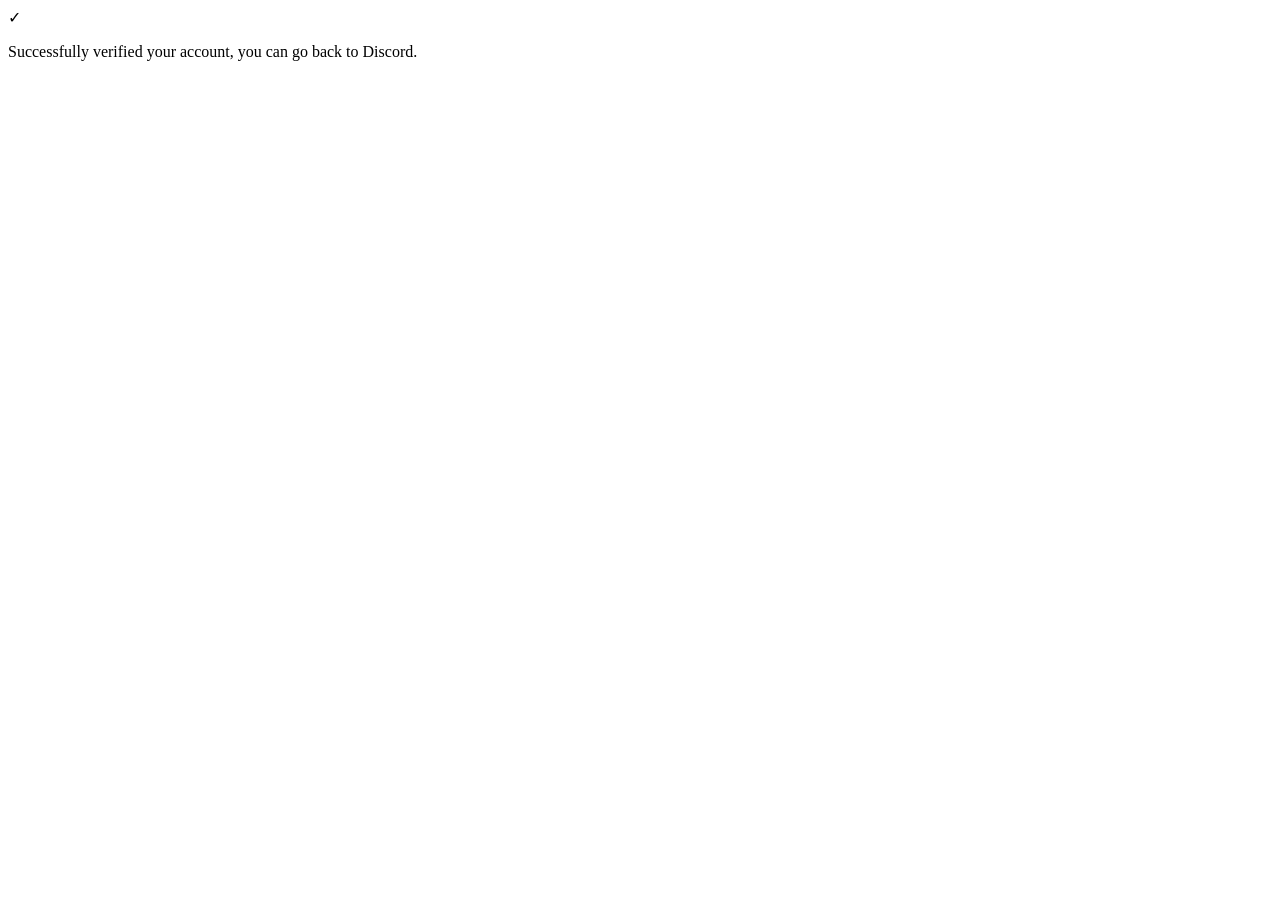
==== public/index.html @ 0c0d7277 "Add ZUSA verification page" ====
<!DOCTYPE html>
<html lang="en">
<head>
  <meta charset="UTF-8">
  <meta name="viewport" content="width=device-width, initial-scale=1.0">
  <meta name="theme-color" content="#000000">
  <meta name="description" content="ZUSA account verification">
  <title>ZUSA | Verification Successful</title>
  <link rel="stylesheet" href="style.css">
</head>
<body>
  <main class="verification-page" aria-labelledby="verification-message">
    <div class="check-circle" aria-label="Verification successful" role="img">
      <span class="check-mark" aria-hidden="true">✓</span>
    </div>

    <p id="verification-message" class="verification-message">
      Successfully verified your account, you can go back to Discord.
    </p>
  </main>
</body>
</html>
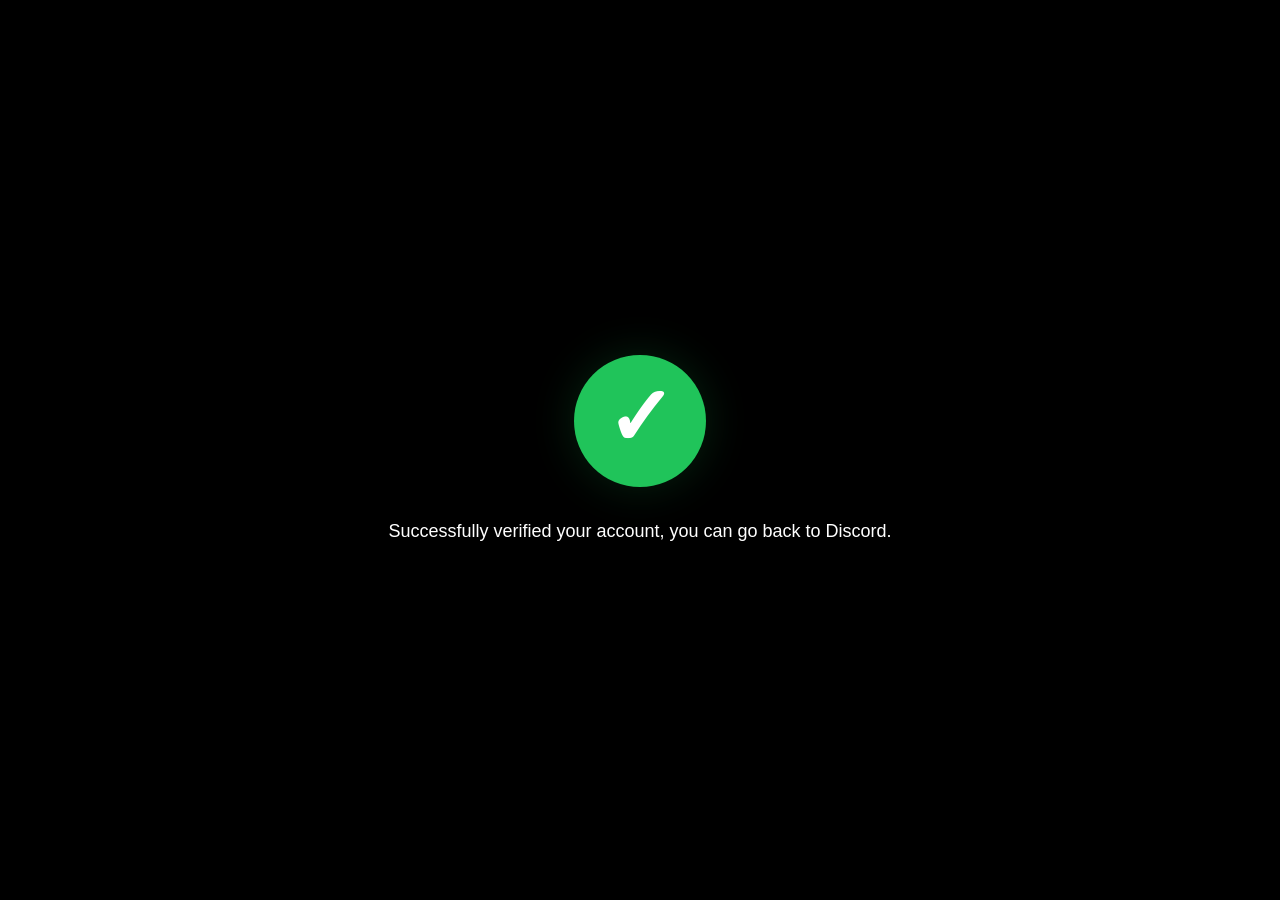
==== commit 1cdb5a18: "Build ZUSA verification website" ====
--- a/public/index.html
+++ b/public/index.html
@@ -13,7 +13,6 @@
     <div class="check-circle" aria-label="Verification successful" role="img">
       <span class="check-mark" aria-hidden="true">✓</span>
     </div>
-
     <p id="verification-message" class="verification-message">
       Successfully verified your account, you can go back to Discord.
     </p>
--- a/public/style.css
+++ b/public/style.css
@@ -0,0 +1,72 @@
+* {
+  box-sizing: border-box;
+}
+
+html,
+body {
+  width: 100%;
+  min-height: 100%;
+  margin: 0;
+}
+
+body {
+  min-height: 100vh;
+  background: #000000;
+  color: #ffffff;
+  font-family: Arial, Helvetica, sans-serif;
+}
+
+.verification-page {
+  min-height: 100vh;
+  width: 100%;
+  display: flex;
+  flex-direction: column;
+  align-items: center;
+  justify-content: center;
+  padding: 32px 20px;
+  text-align: center;
+}
+
+.check-circle {
+  width: 132px;
+  height: 132px;
+  border-radius: 50%;
+  background: #20c45a;
+  display: flex;
+  align-items: center;
+  justify-content: center;
+  box-shadow: 0 0 45px rgba(32, 196, 90, 0.18);
+}
+
+.check-mark {
+  color: #ffffff;
+  font-size: 82px;
+  font-weight: 700;
+  line-height: 1;
+  transform: translateY(-3px);
+}
+
+.verification-message {
+  max-width: 520px;
+  margin: 30px 0 0;
+  color: #ffffff;
+  font-size: 18px;
+  line-height: 1.6;
+  font-weight: 400;
+}
+
+@media (max-width: 480px) {
+  .check-circle {
+    width: 112px;
+    height: 112px;
+  }
+
+  .check-mark {
+    font-size: 70px;
+  }
+
+  .verification-message {
+    font-size: 16px;
+    margin-top: 26px;
+  }
+}
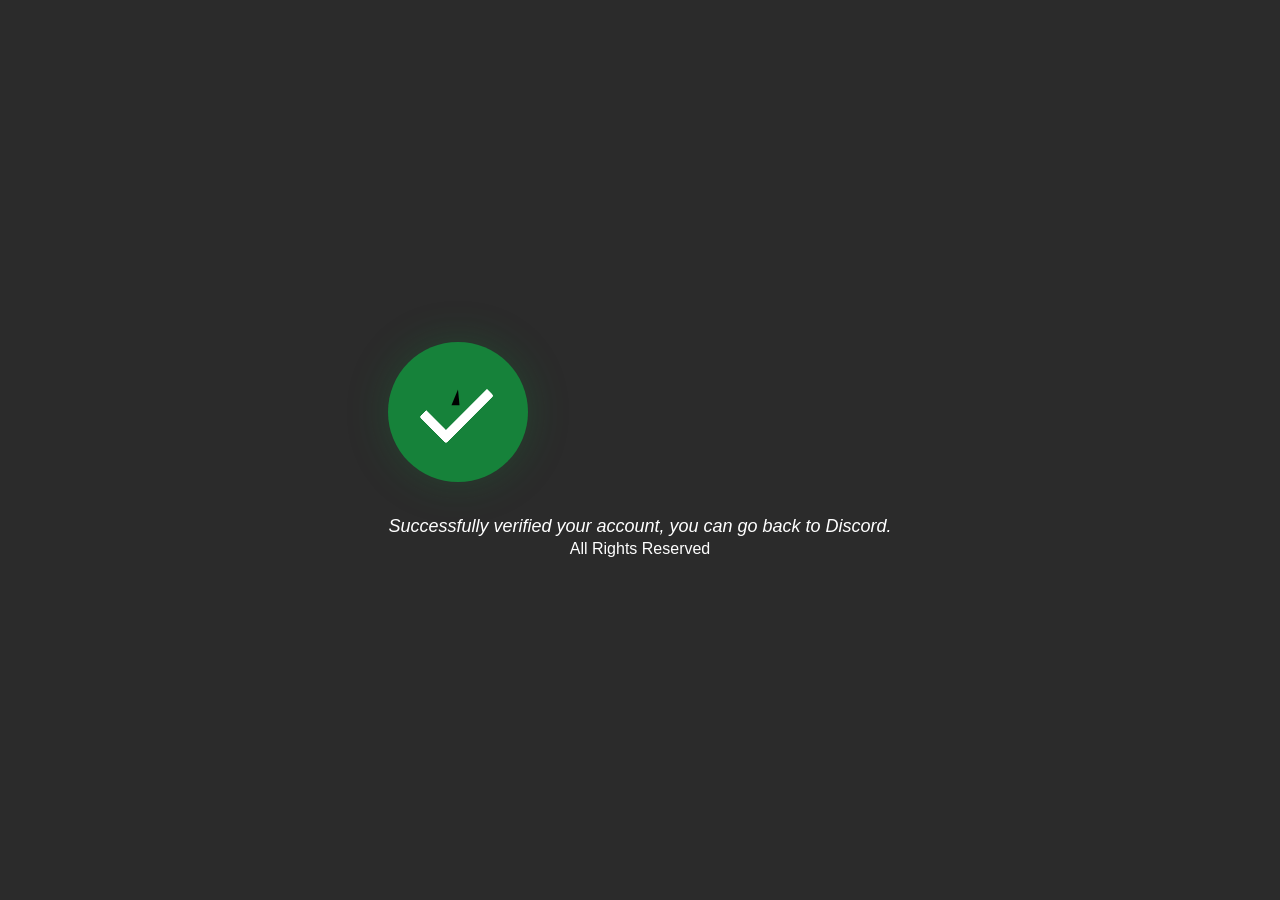
==== commit aa6e3cc1: "Add All Rights Reserved footer" ====
--- a/public/index.html
+++ b/public/index.html
@@ -10,12 +10,19 @@
 </head>
 <body>
   <main class="verification-page" aria-labelledby="verification-message">
-    <div class="check-circle" aria-label="Verification successful" role="img">
-      <span class="check-mark" aria-hidden="true">✓</span>
+    <div class="verification-content">
+      <div class="check-circle" aria-label="Verification successful" role="img">
+        <svg class="check-mark" viewBox="0 0 64 64" aria-hidden="true">
+          <path d="M14 33.5 L27 46.5 L50 18.5" />
+        </svg>
+      </div>
+
+      <p id="verification-message" class="verification-message">
+        Successfully verified your account, you can go back to Discord.
+      </p>
     </div>
-    <p id="verification-message" class="verification-message">
-      Successfully verified your account, you can go back to Discord.
-    </p>
+
+    <footer class="rights">All Rights Reserved</footer>
   </main>
 </body>
 </html>
--- a/public/style.css
+++ b/public/style.css
@@ -11,7 +11,7 @@
 
 body {
   min-height: 100vh;
-  background: #000000;
+  background: #2b2b2b;
   color: #ffffff;
   font-family: Arial, Helvetica, sans-serif;
 }
@@ -28,41 +28,48 @@
 }
 
 .check-circle {
-  width: 132px;
-  height: 132px;
+  width: 140px;
+  height: 140px;
   border-radius: 50%;
-  background: #20c45a;
+  background: #16823a;
   display: flex;
   align-items: center;
   justify-content: center;
-  box-shadow: 0 0 45px rgba(32, 196, 90, 0.18);
+  box-shadow: 0 0 42px rgba(22, 130, 58, 0.28);
 }
 
 .check-mark {
-  color: #ffffff;
-  font-size: 82px;
-  font-weight: 700;
-  line-height: 1;
-  transform: translateY(-3px);
+  position: relative;
+  width: 68px;
+  height: 38px;
+  display: block;
+  border-left: 10px solid #ffffff;
+  border-bottom: 10px solid #ffffff;
+  transform: rotate(-45deg) translate(3px, -5px);
+  border-radius: 3px;
 }
 
 .verification-message {
-  max-width: 520px;
+  max-width: 560px;
   margin: 30px 0 0;
   color: #ffffff;
   font-size: 18px;
   line-height: 1.6;
   font-weight: 400;
+  font-style: italic;
 }
 
 @media (max-width: 480px) {
   .check-circle {
-    width: 112px;
-    height: 112px;
+    width: 116px;
+    height: 116px;
   }
 
   .check-mark {
-    font-size: 70px;
+    width: 56px;
+    height: 32px;
+    border-left-width: 8px;
+    border-bottom-width: 8px;
   }
 
   .verification-message {
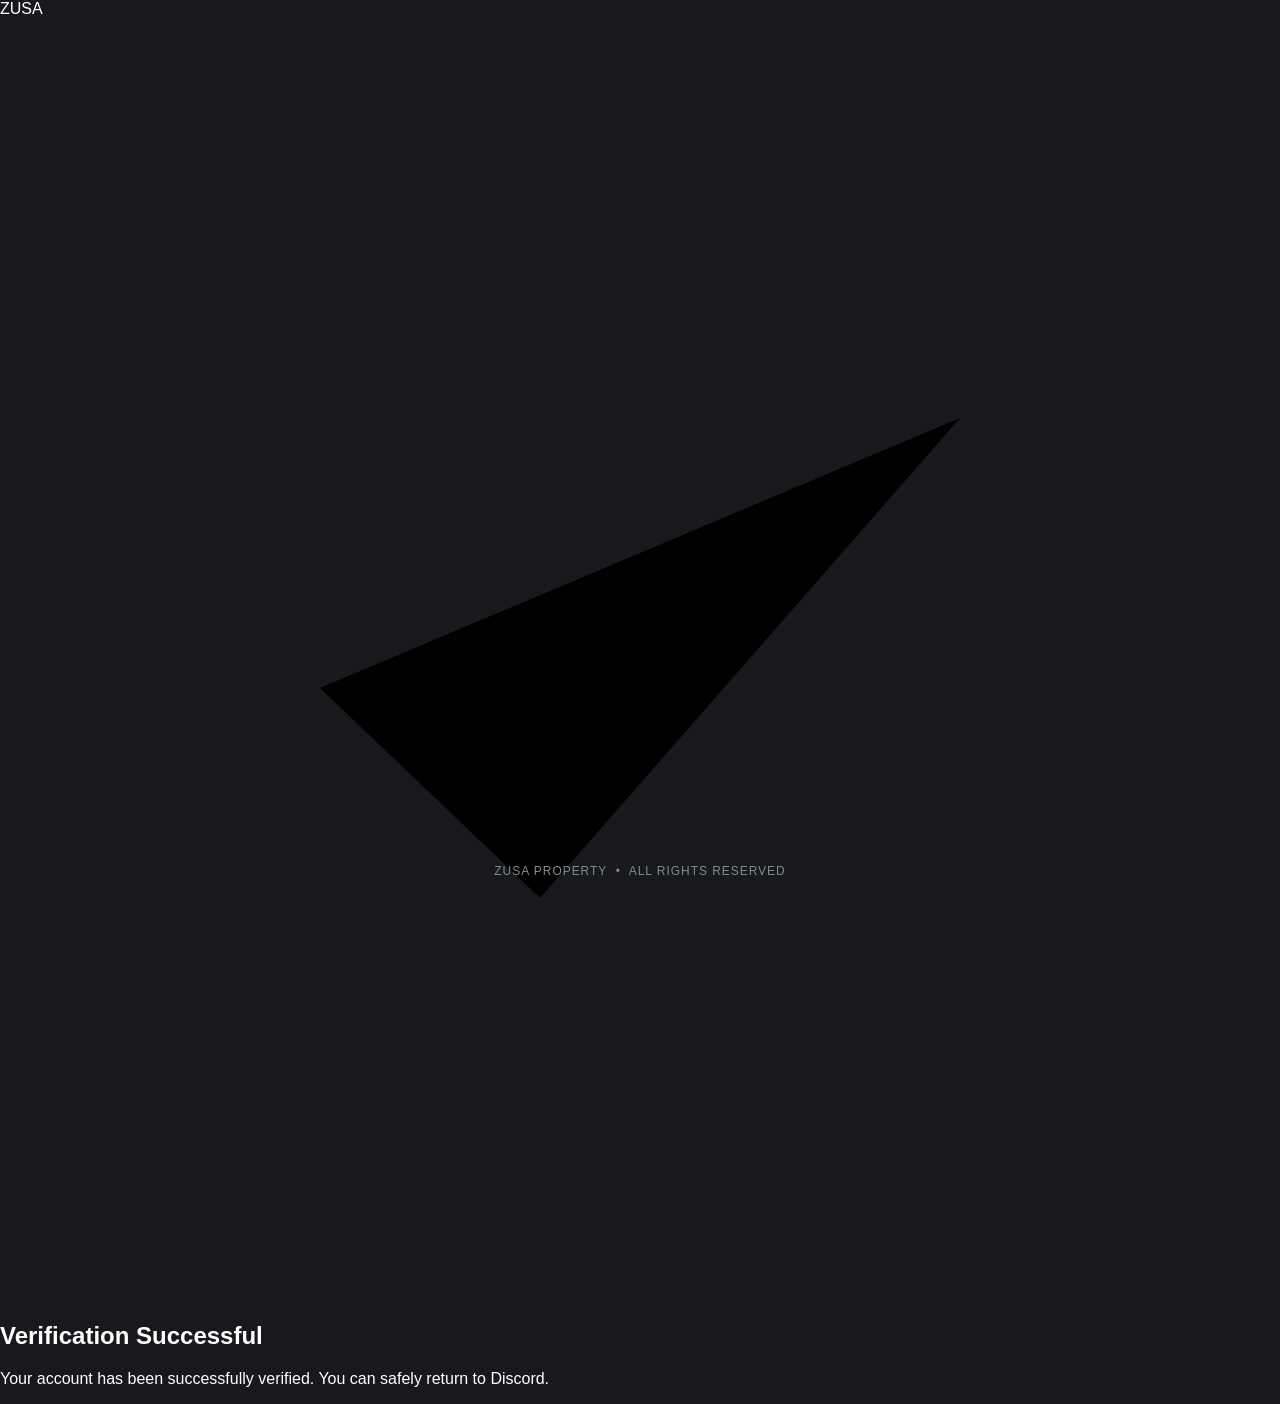
==== commit b9f6737e: "Redesign verification page with professional OAuth-style layout" ====
--- a/public/index.html
+++ b/public/index.html
@@ -3,26 +3,29 @@
 <head>
   <meta charset="UTF-8">
   <meta name="viewport" content="width=device-width, initial-scale=1.0">
-  <meta name="theme-color" content="#000000">
+  <meta name="theme-color" content="#0f1114">
   <meta name="description" content="ZUSA account verification">
   <title>ZUSA | Verification Successful</title>
   <link rel="stylesheet" href="style.css">
 </head>
 <body>
-  <main class="verification-page" aria-labelledby="verification-message">
-    <div class="verification-content">
-      <div class="check-circle" aria-label="Verification successful" role="img">
-        <svg class="check-mark" viewBox="0 0 64 64" aria-hidden="true">
-          <path d="M14 33.5 L27 46.5 L50 18.5" />
+  <main class="page">
+    <section class="verification-card" aria-labelledby="verification-title">
+      <div class="brand">ZUSA</div>
+
+      <div class="success-icon" aria-label="Verification successful" role="img">
+        <svg viewBox="0 0 64 64" aria-hidden="true">
+          <path d="M16 33.5 27 44l21-24" />
         </svg>
       </div>
 
-      <p id="verification-message" class="verification-message">
-        Successfully verified your account, you can go back to Discord.
+      <h1 id="verification-title">Verification Successful</h1>
+      <p class="message">
+        Your account has been successfully verified. You can safely return to Discord.
       </p>
-    </div>
+    </section>
 
-    <footer class="rights">All Rights Reserved</footer>
+    <footer class="rights">ZUSA Property &nbsp;•&nbsp; All Rights Reserved</footer>
   </main>
 </body>
 </html>
--- a/public/style.css
+++ b/public/style.css
@@ -11,69 +11,98 @@
 
 body {
   min-height: 100vh;
-  background: #2b2b2b;
+  background: #17191c;
   color: #ffffff;
-  font-family: Arial, Helvetica, sans-serif;
+  font-family: Inter, ui-sans-serif, -apple-system, BlinkMacSystemFont, "Segoe UI", Roboto, Helvetica, Arial, sans-serif;
 }
 
 .verification-page {
   min-height: 100vh;
   width: 100%;
+  position: relative;
+  display: flex;
+  align-items: center;
+  justify-content: center;
+  padding: 32px 20px 72px;
+  text-align: center;
+}
+
+.verification-content {
+  width: min(100%, 620px);
   display: flex;
   flex-direction: column;
   align-items: center;
-  justify-content: center;
-  padding: 32px 20px;
-  text-align: center;
 }
 
 .check-circle {
-  width: 140px;
-  height: 140px;
+  width: 148px;
+  height: 148px;
   border-radius: 50%;
-  background: #16823a;
-  display: flex;
-  align-items: center;
-  justify-content: center;
-  box-shadow: 0 0 42px rgba(22, 130, 58, 0.28);
+  display: grid;
+  place-items: center;
+  background: #116b36;
+  border: 1px solid rgba(255, 255, 255, 0.08);
+  box-shadow: 0 14px 45px rgba(0, 0, 0, 0.32), 0 0 0 10px rgba(17, 107, 54, 0.07);
 }
 
 .check-mark {
-  position: relative;
-  width: 68px;
-  height: 38px;
-  display: block;
-  border-left: 10px solid #ffffff;
-  border-bottom: 10px solid #ffffff;
-  transform: rotate(-45deg) translate(3px, -5px);
-  border-radius: 3px;
+  width: 82px;
+  height: 82px;
+  fill: none;
+  stroke: #ffffff;
+  stroke-width: 6.5;
+  stroke-linecap: round;
+  stroke-linejoin: round;
+  filter: drop-shadow(0 2px 2px rgba(0, 0, 0, 0.16));
 }
 
 .verification-message {
-  max-width: 560px;
+  max-width: 600px;
   margin: 30px 0 0;
-  color: #ffffff;
-  font-size: 18px;
-  line-height: 1.6;
-  font-weight: 400;
-  font-style: italic;
+  color: #f4f5f6;
+  font-size: clamp(17px, 2.2vw, 20px);
+  line-height: 1.55;
+  font-weight: 450;
+  letter-spacing: -0.01em;
+}
+
+.rights {
+  position: absolute;
+  left: 0;
+  bottom: 22px;
+  width: 100%;
+  padding: 0 20px;
+  text-align: center;
+  color: #858a90;
+  font-size: 12px;
+  font-weight: 500;
+  letter-spacing: 0.08em;
+  text-transform: uppercase;
 }
 
 @media (max-width: 480px) {
+  .verification-page {
+    padding: 24px 18px 68px;
+  }
+
   .check-circle {
-    width: 116px;
-    height: 116px;
+    width: 120px;
+    height: 120px;
   }
 
   .check-mark {
-    width: 56px;
-    height: 32px;
-    border-left-width: 8px;
-    border-bottom-width: 8px;
+    width: 68px;
+    height: 68px;
+    stroke-width: 6.5;
   }
 
   .verification-message {
+    margin-top: 25px;
     font-size: 16px;
-    margin-top: 26px;
+  }
+
+  .rights {
+    bottom: 17px;
+    font-size: 10px;
   }
 }
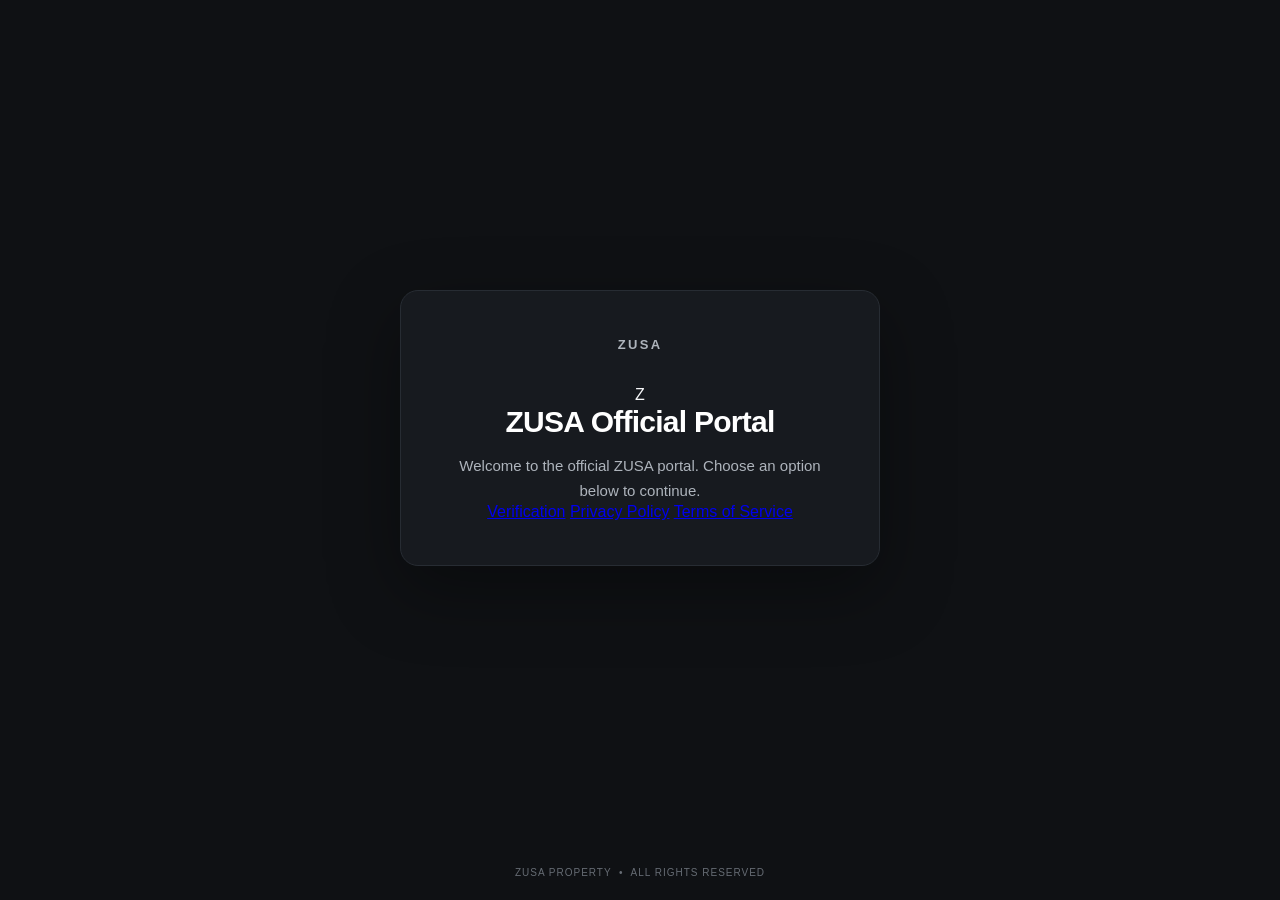
==== commit 405f1352: "Create ZUSA official portal and route navigation" ====
--- a/public/index.html
+++ b/public/index.html
@@ -4,27 +4,23 @@
   <meta charset="UTF-8">
   <meta name="viewport" content="width=device-width, initial-scale=1.0">
   <meta name="theme-color" content="#0f1114">
-  <meta name="description" content="ZUSA account verification">
-  <title>ZUSA | Verification Successful</title>
+  <meta name="description" content="ZUSA official verification portal">
+  <title>ZUSA | Official Portal</title>
   <link rel="stylesheet" href="style.css">
 </head>
 <body>
   <main class="page">
-    <section class="verification-card" aria-labelledby="verification-title">
+    <section class="verification-card home-card" aria-labelledby="title">
       <div class="brand">ZUSA</div>
-
-      <div class="success-icon" aria-label="Verification successful" role="img">
-        <svg viewBox="0 0 64 64" aria-hidden="true">
-          <path d="M16 33.5 27 44l21-24" />
-        </svg>
+      <div class="portal-icon" aria-hidden="true">Z</div>
+      <h1 id="title">ZUSA Official Portal</h1>
+      <p class="message">Welcome to the official ZUSA portal. Choose an option below to continue.</p>
+      <div class="route-buttons">
+        <a class="primary-button" href="verification/">Verification</a>
+        <a class="secondary-button" href="privacy-policy/">Privacy Policy</a>
+        <a class="secondary-button" href="terms-of-service/">Terms of Service</a>
       </div>
-
-      <h1 id="verification-title">Verification Successful</h1>
-      <p class="message">
-        Your account has been successfully verified. You can safely return to Discord.
-      </p>
     </section>
-
     <footer class="rights">ZUSA Property &nbsp;•&nbsp; All Rights Reserved</footer>
   </main>
 </body>
--- a/public/style.css
+++ b/public/style.css
@@ -11,98 +11,118 @@
 
 body {
   min-height: 100vh;
-  background: #17191c;
-  color: #ffffff;
+  background: #0f1114;
+  color: #f7f8fa;
   font-family: Inter, ui-sans-serif, -apple-system, BlinkMacSystemFont, "Segoe UI", Roboto, Helvetica, Arial, sans-serif;
+  -webkit-font-smoothing: antialiased;
 }
 
-.verification-page {
+.page {
   min-height: 100vh;
-  width: 100%;
-  position: relative;
-  display: flex;
-  align-items: center;
-  justify-content: center;
-  padding: 32px 20px 72px;
-  text-align: center;
-}
-
-.verification-content {
-  width: min(100%, 620px);
   display: flex;
   flex-direction: column;
   align-items: center;
+  justify-content: center;
+  position: relative;
+  padding: 32px 20px 76px;
 }
 
-.check-circle {
-  width: 148px;
-  height: 148px;
-  border-radius: 50%;
+.verification-card {
+  width: min(100%, 480px);
+  padding: 46px 42px 44px;
+  text-align: center;
+  background: #171a1f;
+  border: 1px solid #272c33;
+  border-radius: 18px;
+  box-shadow: 0 24px 70px rgba(0, 0, 0, 0.35);
+}
+
+.brand {
+  margin-bottom: 34px;
+  color: #aeb4bc;
+  font-size: 13px;
+  font-weight: 700;
+  letter-spacing: 0.18em;
+}
+
+.success-icon {
+  width: 92px;
+  height: 92px;
+  margin: 0 auto 28px;
   display: grid;
   place-items: center;
-  background: #116b36;
-  border: 1px solid rgba(255, 255, 255, 0.08);
-  box-shadow: 0 14px 45px rgba(0, 0, 0, 0.32), 0 0 0 10px rgba(17, 107, 54, 0.07);
+  border-radius: 50%;
+  background: #126a36;
+  box-shadow: 0 10px 30px rgba(18, 106, 54, 0.2);
 }
 
-.check-mark {
-  width: 82px;
-  height: 82px;
+.success-icon svg {
+  width: 54px;
+  height: 54px;
   fill: none;
   stroke: #ffffff;
-  stroke-width: 6.5;
+  stroke-width: 5.5;
   stroke-linecap: round;
   stroke-linejoin: round;
-  filter: drop-shadow(0 2px 2px rgba(0, 0, 0, 0.16));
 }
 
-.verification-message {
-  max-width: 600px;
-  margin: 30px 0 0;
-  color: #f4f5f6;
-  font-size: clamp(17px, 2.2vw, 20px);
-  line-height: 1.55;
-  font-weight: 450;
-  letter-spacing: -0.01em;
+h1 {
+  margin: 0;
+  color: #ffffff;
+  font-size: clamp(25px, 5vw, 30px);
+  line-height: 1.2;
+  font-weight: 650;
+  letter-spacing: -0.025em;
+}
+
+.message {
+  max-width: 370px;
+  margin: 14px auto 0;
+  color: #aeb4bc;
+  font-size: 15px;
+  line-height: 1.65;
+  font-weight: 400;
 }
 
 .rights {
   position: absolute;
-  left: 0;
   bottom: 22px;
   width: 100%;
   padding: 0 20px;
   text-align: center;
-  color: #858a90;
-  font-size: 12px;
+  color: #666c74;
+  font-size: 10px;
   font-weight: 500;
-  letter-spacing: 0.08em;
+  letter-spacing: 0.1em;
   text-transform: uppercase;
 }
 
-@media (max-width: 480px) {
-  .verification-page {
-    padding: 24px 18px 68px;
+@media (max-width: 520px) {
+  .page {
+    padding: 22px 16px 68px;
   }
 
-  .check-circle {
-    width: 120px;
-    height: 120px;
+  .verification-card {
+    padding: 38px 24px 36px;
+    border-radius: 16px;
   }
 
-  .check-mark {
-    width: 68px;
-    height: 68px;
-    stroke-width: 6.5;
+  .brand {
+    margin-bottom: 28px;
   }
 
-  .verification-message {
-    margin-top: 25px;
-    font-size: 16px;
+  .success-icon {
+    width: 82px;
+    height: 82px;
+    margin-bottom: 24px;
   }
 
-  .rights {
-    bottom: 17px;
-    font-size: 10px;
+  .success-icon svg {
+    width: 48px;
+    height: 48px;
+  }
+
+  .message {
+    font-size: 14px;
   }
 }
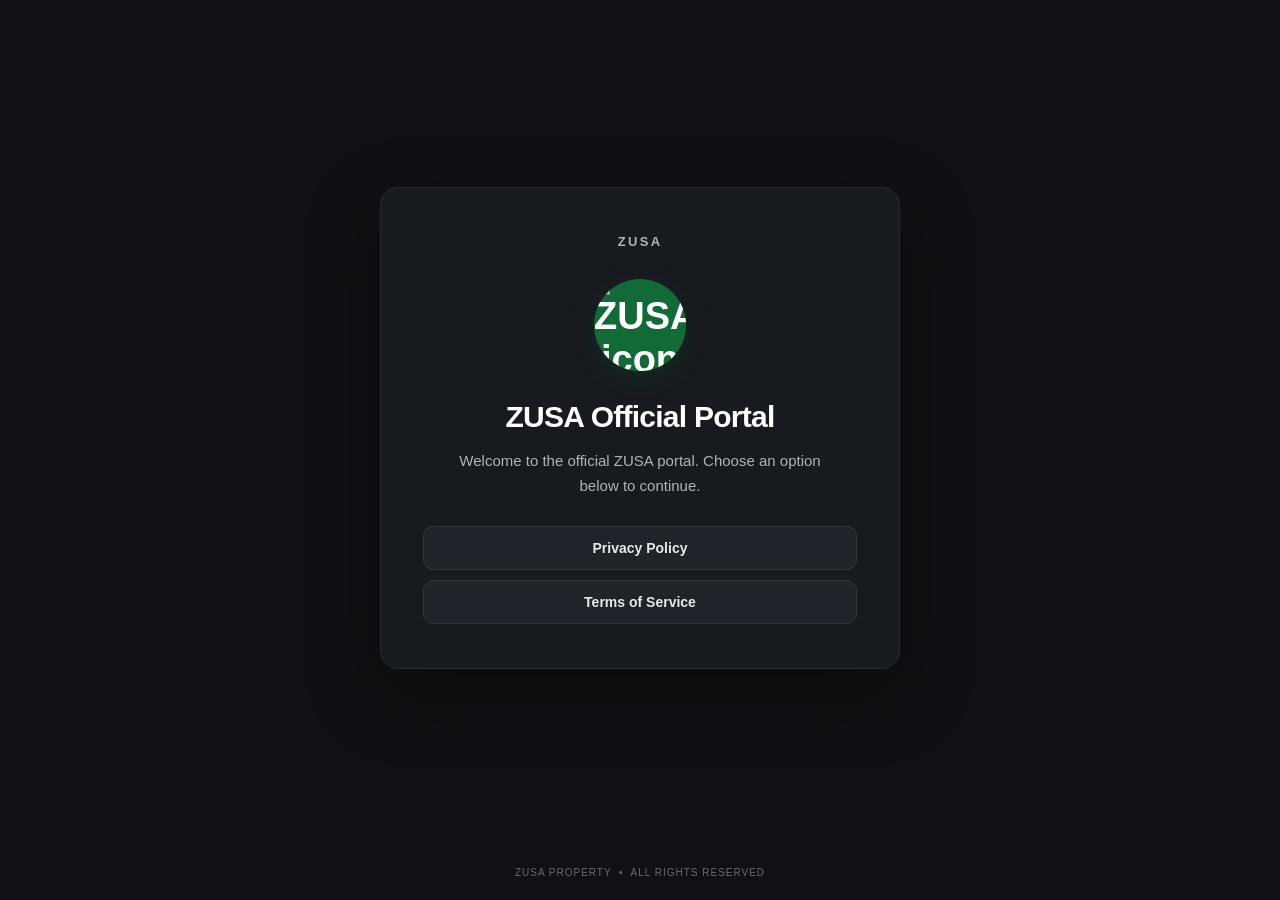
==== commit b2f7b2df: "Make ZUSA portal icon image configurable" ====
--- a/public/index.html
+++ b/public/index.html
@@ -12,11 +12,10 @@
   <main class="page">
     <section class="verification-card home-card" aria-labelledby="title">
       <div class="brand">ZUSA</div>
-      <div class="portal-icon" aria-hidden="true">Z</div>
+      <img class="portal-icon" src="zusa-icon.png" alt="ZUSA icon">
       <h1 id="title">ZUSA Official Portal</h1>
       <p class="message">Welcome to the official ZUSA portal. Choose an option below to continue.</p>
       <div class="route-buttons">
-        <a class="primary-button" href="verification/">Verification</a>
         <a class="secondary-button" href="privacy-policy/">Privacy Policy</a>
         <a class="secondary-button" href="terms-of-service/">Terms of Service</a>
       </div>
--- a/public/style.css
+++ b/public/style.css
@@ -1,13 +1,6 @@
-* {
-  box-sizing: border-box;
-}
+* { box-sizing: border-box; }
 
-html,
-body {
-  width: 100%;
-  min-height: 100%;
-  margin: 0;
-}
+html, body { width: 100%; min-height: 100%; margin: 0; }
 
 body {
   min-height: 100vh;
@@ -27,8 +20,10 @@
   padding: 32px 20px 76px;
 }
 
-.verification-card {
-  width: min(100%, 480px);
+.page-top { justify-content: flex-start; padding-top: 54px; }
+
+.verification-card, .legal-card {
+  width: min(100%, 520px);
   padding: 46px 42px 44px;
   text-align: center;
   background: #171a1f;
@@ -37,92 +32,59 @@
   box-shadow: 0 24px 70px rgba(0, 0, 0, 0.35);
 }
 
+.legal-card { text-align: left; }
+.legal-card .brand, .legal-card h1, .legal-card .legal-intro { text-align: center; }
+
 .brand {
-  margin-bottom: 34px;
+  margin-bottom: 30px;
   color: #aeb4bc;
   font-size: 13px;
   font-weight: 700;
-  letter-spacing: 0.18em;
+  letter-spacing: .18em;
 }
 
-.success-icon {
-  width: 92px;
-  height: 92px;
-  margin: 0 auto 28px;
-  display: grid;
-  place-items: center;
-  border-radius: 50%;
-  background: #126a36;
-  box-shadow: 0 10px 30px rgba(18, 106, 54, 0.2);
+.success-icon, .portal-icon {
+  width: 92px; height: 92px; margin: 0 auto 28px;
+  display: grid; place-items: center; border-radius: 50%;
+  background: #126a36; box-shadow: 0 10px 30px rgba(18,106,54,.2);
 }
 
-.success-icon svg {
-  width: 54px;
-  height: 54px;
-  fill: none;
-  stroke: #ffffff;
-  stroke-width: 5.5;
-  stroke-linecap: round;
-  stroke-linejoin: round;
+.portal-icon { color: #fff; font-size: 38px; font-weight: 800; }
+
+.success-icon svg { width: 54px; height: 54px; fill: none; stroke: #fff; stroke-width: 5.5; stroke-linecap: round; stroke-linejoin: round; }
+
+h1 { margin: 0; color: #fff; font-size: clamp(25px,5vw,30px); line-height: 1.2; font-weight: 650; letter-spacing: -.025em; }
+
+.message, .legal-intro { max-width: 390px; margin: 14px auto 0; color: #aeb4bc; font-size: 15px; line-height: 1.65; }
+
+.route-buttons { display: grid; gap: 10px; margin-top: 28px; }
+
+.primary-button, .secondary-button {
+  display: block; width: 100%; padding: 13px 18px; border-radius: 10px;
+  text-align: center; text-decoration: none; font-size: 14px; font-weight: 650;
+  transition: transform .15s ease, background .15s ease, border-color .15s ease;
 }
 
-h1 {
-  margin: 0;
-  color: #ffffff;
-  font-size: clamp(25px, 5vw, 30px);
-  line-height: 1.2;
-  font-weight: 650;
-  letter-spacing: -0.025em;
-}
+.primary-button { background: #126a36; border: 1px solid #1b8044; color: #fff; }
+.secondary-button { background: #20242a; border: 1px solid #30363e; color: #e7e9ec; }
+.primary-button:hover, .secondary-button:hover { transform: translateY(-1px); }
 
-.message {
-  max-width: 370px;
-  margin: 14px auto 0;
-  color: #aeb4bc;
-  font-size: 15px;
-  line-height: 1.65;
-  font-weight: 400;
-}
+.legal-links { margin-top: 24px; display: flex; justify-content: center; gap: 10px; color: #666c74; font-size: 11px; }
+.legal-links a { color: #8f969f; text-decoration: none; }
+.legal-links a:hover { color: #fff; }
 
-.rights {
-  position: absolute;
-  bottom: 22px;
-  width: 100%;
-  padding: 0 20px;
-  text-align: center;
-  color: #666c74;
-  font-size: 10px;
-  font-weight: 500;
-  letter-spacing: 0.1em;
-  text-transform: uppercase;
-}
+.legal-content { margin-top: 30px; }
+.legal-content h2 { margin: 24px 0 8px; color: #fff; font-size: 16px; }
+.legal-content p { margin: 0; color: #aeb4bc; font-size: 14px; line-height: 1.7; }
+.legal-card > .secondary-button { margin-top: 30px; }
+
+.rights { position: absolute; bottom: 22px; width: 100%; padding: 0 20px; text-align: center; color: #666c74; font-size: 10px; font-weight: 500; letter-spacing: .1em; text-transform: uppercase; }
 
 @media (max-width: 520px) {
-  .page {
-    padding: 22px 16px 68px;
-  }
-
-  .verification-card {
-    padding: 38px 24px 36px;
-    border-radius: 16px;
-  }
-
-  .brand {
-    margin-bottom: 28px;
-  }
-
-  .success-icon {
-    width: 82px;
-    height: 82px;
-    margin-bottom: 24px;
-  }
-
-  .success-icon svg {
-    width: 48px;
-    height: 48px;
-  }
-
-  .message {
-    font-size: 14px;
-  }
+  .page { padding: 22px 16px 68px; }
+  .page-top { padding-top: 28px; }
+  .verification-card, .legal-card { padding: 38px 24px 36px; border-radius: 16px; }
+  .success-icon, .portal-icon { width: 82px; height: 82px; margin-bottom: 24px; }
+  .success-icon svg { width: 48px; height: 48px; }
+  .message, .legal-intro, .legal-content p { font-size: 14px; }
 }
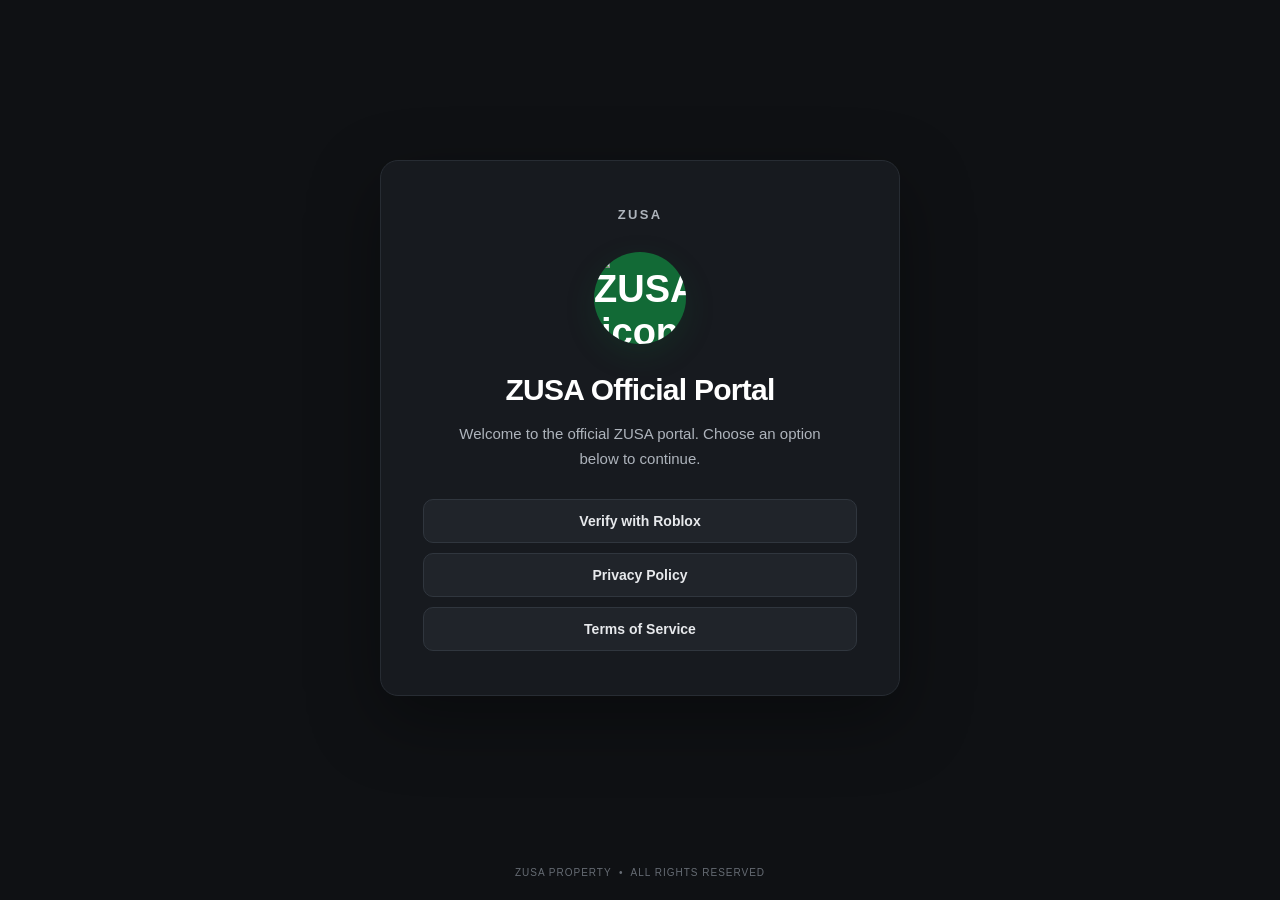
==== commit eebe3bdb: "Add Roblox OAuth verification entry point" ====
--- a/public/index.html
+++ b/public/index.html
@@ -16,6 +16,7 @@
       <h1 id="title">ZUSA Official Portal</h1>
       <p class="message">Welcome to the official ZUSA portal. Choose an option below to continue.</p>
       <div class="route-buttons">
+        <a class="secondary-button" href="/oauth/start">Verify with Roblox</a>
         <a class="secondary-button" href="privacy-policy/">Privacy Policy</a>
         <a class="secondary-button" href="terms-of-service/">Terms of Service</a>
       </div>
